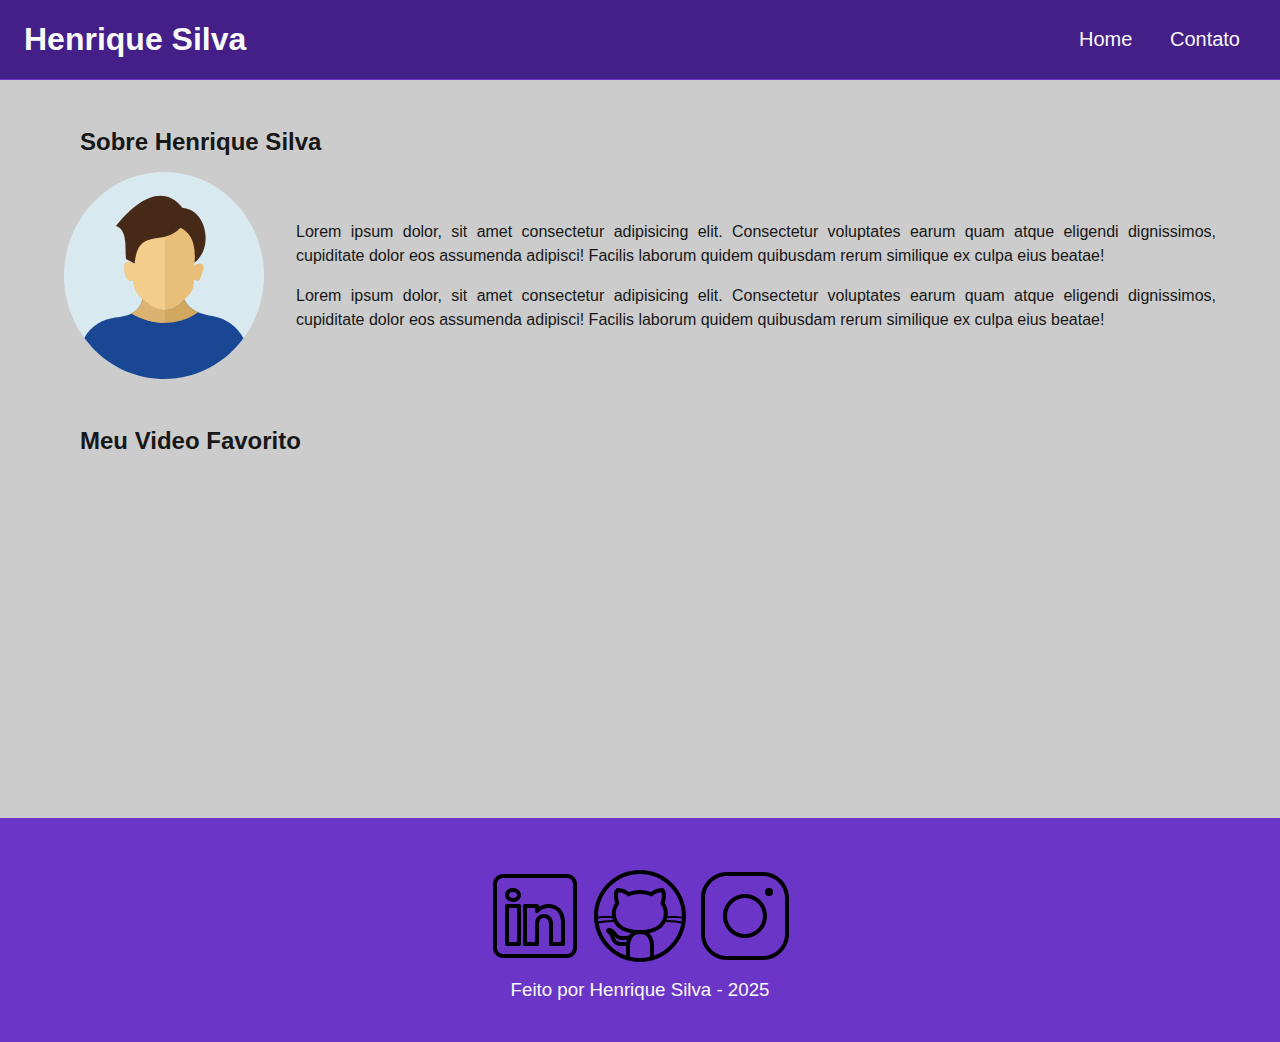
==== index.html @ b678eab0 "foi adicionado estilização com css nas paginas de home e contato!" ====
<!DOCTYPE html>
<html lang="pt-br">
	<head>
		<meta charset="UTF-8" />
		<meta name="viewport" content="width=device-width, initial-scale=1.0" />
		<meta name="description" content="Projeto Portfólio" />
		<meta name="author" content="Generation Brasil" />
		<meta name="keywords" content="HTML, CSS, JavaScript" />
		 <link rel="icon" type="image/svg" href="./assets/img/favicon.svg" />
         <link rel="stylesheet" href="style.css">
		<title>Meu Perfil</title>
	</head>
	<body>
		<!-- Cabeçalho da Página (header) -->
		<header>
            <div id="header_content" class="flex"> 

                <div id="titulo">
                    <h1>Henrique Silva</h1>
                </div>

                <div id="menu">
                    <!-- Menu da Página-->
                    <nav>

                        <ul id="menu">
                            <li>
                                <a href="index.html"> Home </a>
                            </li>
                            <li>
                                <a href="contato.html"> Contato </a>
                            </li>
                        </ul>

                    </nav>
                </div>    
            </div>    
            
        </header>

		<!-- Seção Principal da Página (main) -->
		<main>

            <!-- Seção Sobre mim -->
			<section id="about" class="flex_start">
                <h2>Sobre Henrique Silva</h2>

                <!-- Conteudo da seção-->
                <div id="conteudo" class="flex">
                    <img src="assets/img/user_01.svg" alt="Foto do criando desse conteudo"
                    class="img_profile">

                    <article id="sobre_texto">
                        <p>
                            Lorem ipsum dolor, sit amet consectetur adipisicing elit. Consectetur voluptates earum quam atque eligendi dignissimos, cupiditate dolor eos assumenda adipisci! Facilis laborum quidem quibusdam rerum similique ex culpa eius beatae!
                        </p>
                        <p>
                            Lorem ipsum dolor, sit amet consectetur adipisicing elit. Consectetur voluptates earum quam atque eligendi dignissimos, cupiditate dolor eos assumenda adipisci! Facilis laborum quidem quibusdam rerum similique ex culpa eius beatae!
                        </p>
                    </article>
                </div>
			 </section>
			 
			 <!-- Seção contendo um vídeo-->
			 <section id="video" class="flex_start">
                <h2>Meu Video Favorito</h2>

                <div id="youtube" class="flex">
                    <iframe width="560" height="315" src="https://www.youtube.com/embed/PQRdQ5buFuo?si=iHQN3NrRWxu1g214" title="YouTube video player" frameborder="0" allow="accelerometer; autoplay; clipboard-write; encrypted-media; gyroscope; picture-in-picture; web-share" referrerpolicy="strict-origin-when-cross-origin" allowfullscreen></iframe>
                </div>
	 
			 </section>

        </main>

		<!-- Rodapé da Página (footer) -->
		<footer class="flex">
            <section id="redes_sociais">
                <a href="https://www.linkedin.com/in/henriquesilvaaa/">
                    <img src="assets/img/linkedin.svg" alt="LinkedIb">
                </a>
                <a href="https://github.com/HenriqueAndras1">
                    <img src="assets/img/github.svg" alt="Github">
                </a>
                <a href="https://www.instagram.com/henrique_andras/">
                    <img src="assets/img/instagram.svg" alt="Instagram">
                </a>
            </section>
           
            <h3>Feito por Henrique Silva - 2025</h3>
        </footer>
        
	</body>
</html>
---- style.css ----
* {
    margin: 0; /* Define todas as margens da Página HTML com o valor 0*/
    padding: 0; /* espaçamento interno das bordas */
    box-sizing: border-box; /* Inclui a largura e a altura do padding e da borda no cálculo das dimensões do elemento */
    box-sizing: border-box;
    text-decoration: none; /* remoção de sublinhado em links */
    outline: none; /* Remove o contorno (outline) do elemento, 
    geralmente usado para inputs e botões ao serem focados */
    font-weight: 400; /* Define a espessura da fonte como normal (padrão) */
    font-family: sans-serif; /* definindo fonte padrão da pagina*/
}

:root {
    --purple-200: #9a7bd1;

    --purple-500: #6b36c8;
    --purple-800: #441f88;

    --black-800: #171717;

    --gray-200: #cccccc;
    --gray-400: #505861;

    --white: #f9f9f9;
}

html {
    width: 100%;
    height: 100vh;
}

body {
    background:  var(--gray-200);
    color: var(--black-800);
}

h1{
    color:  var(--white);
    font-size: 2rem;
    font-weight: 700;
}

h2{
    padding: 1rem;
    color: var(--black-800);
    font-size: 1.5rem;
    font-weight: 600;
    text-align: left;
}

h3{
    padding: 1rem;
    line-height: 1.5rem;
    text-align: justify;
    padding: 0.5rem 0;
}

p{
    font-size: 1rem;
    line-height: 1.5rem;
    text-align: justify;
    padding: 0.5rem 0;
}

/* Definindo as configurações do Flexbox */

.flex {
    display: flex;
    justify-content: center;
    align-items: center;
}

.flex_start {
    display: flex;
    justify-content: flex-start;
}

/* Estilização da Seção Header */
#header_content {
    height: 80px;
    position: sticky; 
    top: 0; 
    width: 100%; 
    justify-content: space-between;
    padding: 24px;
    background-color: var(--purple-800);
    border-bottom: 1px solid var(--purple-500);
}
 
 #menu li {
    display: inline;
    padding: 1rem;
 }
 
 #menu li a {
    text-decoration: none;
    color: var(--white);
    font-size: 20px;
 }
 
 #menu li a:hover {
    color: var(--purple-200);
    text-decoration: underline;
 }

  /* Estilização da Seção About */

  #about{
    flex-direction: column;
    margin: 2rem auto;
    width: 90%;
 }

#conteudo{
    flex-direction: row;
    gap: 2rem;

}

.img_profile{
    width: 200px;
}

/* Estilização da Seção Video */

#video{
    flex-direction: column;
    margin: 2rem auto;
    width: 90%;
 }

 /* Estilização da Seção Footer */

footer{
    flex-direction: column;
    margin: 0;
    padding: 2rem;
    color: var(--white);
    background-color: var(--purple-500);
    font-weight: bold;
    text-align: center;
}

#redes_sociais {
    display: flex;
    justify-content: space-evenly; 
    margin: 1rem 0 0 0;
    width: 320px;
}

.social_icon {
    width: 4rem;
    height: 4rem;
    filter: brightness(0) 
            saturate(100%) 
            invert(100%) 
            sepia(0%) 
            saturate(7457%) 
            hue-rotate(23deg) 
            brightness(95%) 
            contrast(87%);
}

.social_icon:hover {  
    filter: brightness(0) 
            saturate(100%) 
            invert(65%) 
            sepia(59%) 
            saturate(2437%) 
            hue-rotate(213deg) 
            brightness(86%) 
            contrast(88%);
}

 /*Estilização da Página de Contato*/
 
 #contact{
    flex-direction: row;
    gap: 2rem;
 }

form {
    display: flex;
    flex-direction: column;
    width: 480px;
    margin: 2rem 0;
    padding: 1.5rem;
    border: none;
}

form label {
    font-size: 1rem;
    text-align: left;
    font-weight: 500;
}

form input,
textarea {
    margin: 0.5rem 0 1rem;
    padding: 0.5rem;
    border-radius: 1.25rem;
    border: none;
    width: 100%;
    font-size: 1rem;
}

textarea {
    resize: none;
    height: 5rem;
}

form span{
    margin: 0 0 0.5rem 0.75rem;
    font-size: 0.75rem;
    line-height: 1rem;
    color: red;
}

form button {
    text-align: center;
    padding: 0.75rem 2rem;
    background: var(--purple-800);
    border: 1px solid var(--purple-500);
    color: var(--white);
    border-radius: 0.75rem;
    font-weight: 700;
    font-size: 1rem;
}

form button:hover {
    background: var(--purple-500);
}

/* Estilização do Mapa */
#mapa{
    width: 480px;
    flex-direction: column;
    gap: 3rem;
}

#endereco > p{
    font-size: 1rem;
    text-align: justify;
    font-weight: 600;
}
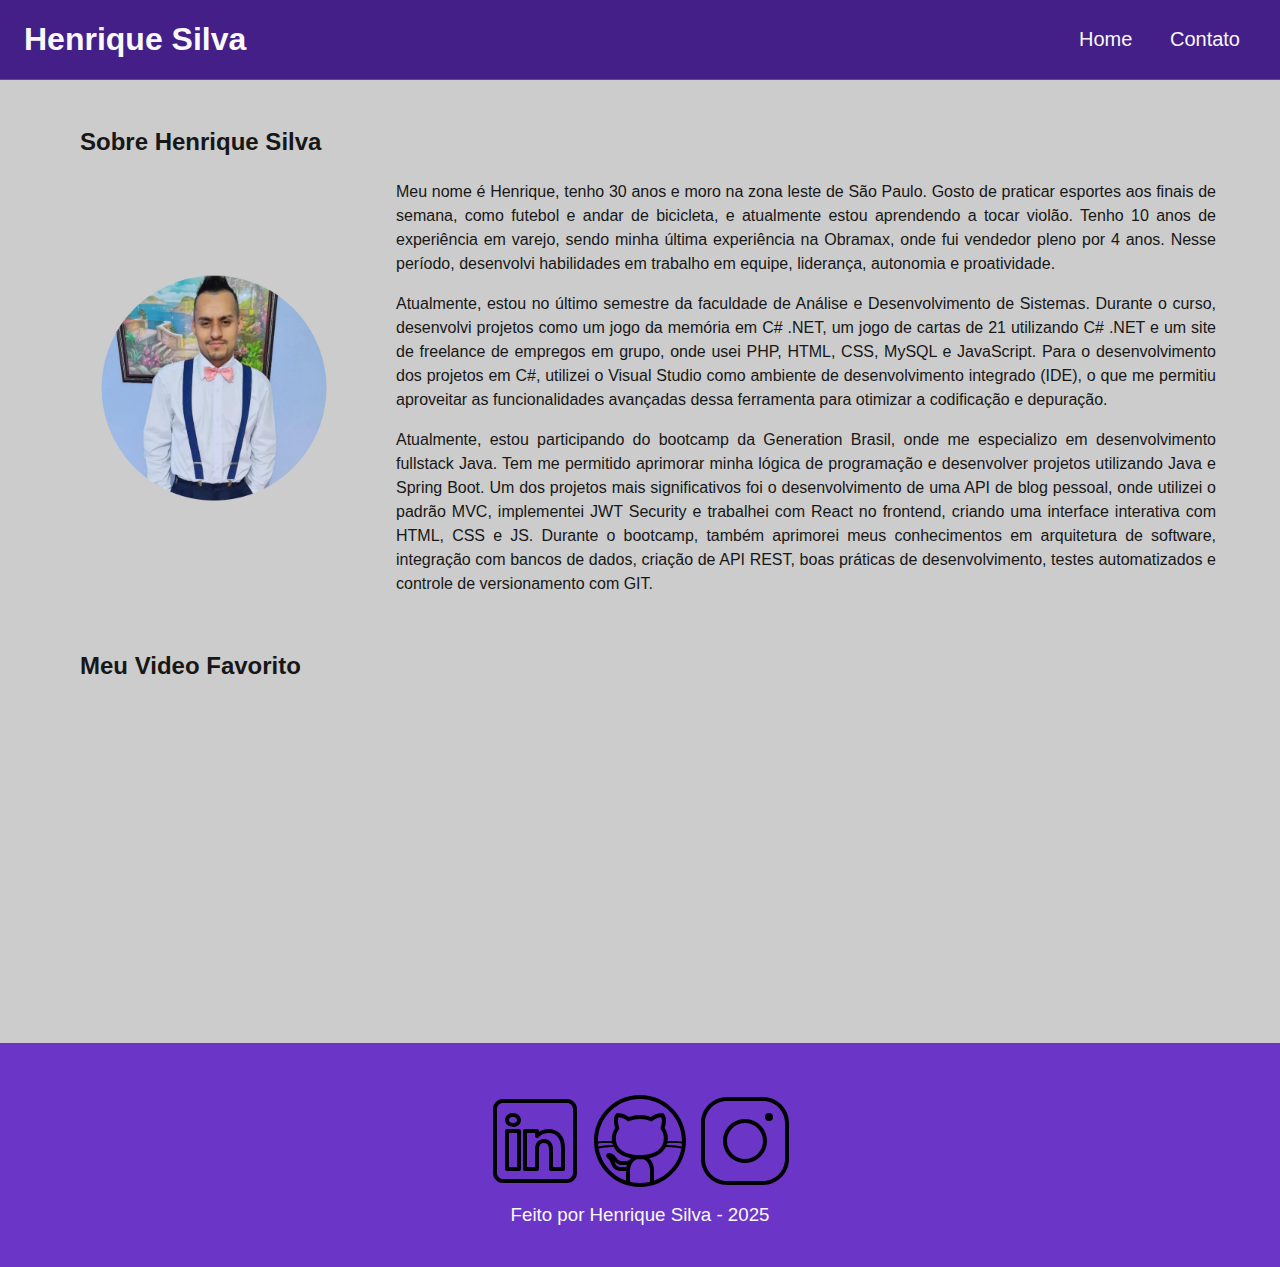
==== commit 6df872ff: "Atualização de foto e descrição" ====
--- a/index.html
+++ b/index.html
@@ -7,7 +7,7 @@
 		<meta name="author" content="Generation Brasil" />
 		<meta name="keywords" content="HTML, CSS, JavaScript" />
 		 <link rel="icon" type="image/svg" href="./assets/img/favicon.svg" />
-         <link rel="stylesheet" href="style.css">
+         <link rel="stylesheet" href="./assets/css/style.css">
 		<title>Meu Perfil</title>
 	</head>
 	<body>
@@ -47,16 +47,17 @@
 
                 <!-- Conteudo da seção-->
                 <div id="conteudo" class="flex">
-                    <img src="assets/img/user_01.svg" alt="Foto do criando desse conteudo"
+                    <img src="assets/img/eu.png" alt="Foto do criando desse conteudo"
                     class="img_profile">
 
                     <article id="sobre_texto">
                         <p>
-                            Lorem ipsum dolor, sit amet consectetur adipisicing elit. Consectetur voluptates earum quam atque eligendi dignissimos, cupiditate dolor eos assumenda adipisci! Facilis laborum quidem quibusdam rerum similique ex culpa eius beatae!
+                            Meu nome é Henrique, tenho 30 anos e moro na zona leste de São Paulo. Gosto de praticar esportes aos finais de semana, como futebol e andar de bicicleta, e atualmente estou aprendendo a tocar violão. Tenho 10 anos de experiência em varejo, sendo minha última experiência na Obramax, onde fui vendedor pleno por 4 anos. Nesse período, desenvolvi habilidades em trabalho em equipe, liderança, autonomia e proatividade.
                         </p>
                         <p>
-                            Lorem ipsum dolor, sit amet consectetur adipisicing elit. Consectetur voluptates earum quam atque eligendi dignissimos, cupiditate dolor eos assumenda adipisci! Facilis laborum quidem quibusdam rerum similique ex culpa eius beatae!
+                            Atualmente, estou no último semestre da faculdade de Análise e Desenvolvimento de Sistemas. Durante o curso, desenvolvi projetos como um jogo da memória em C# .NET, um jogo de cartas de 21 utilizando C# .NET e um site de freelance de empregos em grupo, onde usei PHP, HTML, CSS, MySQL e JavaScript. Para o desenvolvimento dos projetos em C#, utilizei o Visual Studio como ambiente de desenvolvimento integrado (IDE), o que me permitiu aproveitar as funcionalidades avançadas dessa ferramenta para otimizar a codificação e depuração.
                         </p>
+                        <p>Atualmente, estou participando do bootcamp da Generation Brasil, onde me especializo em desenvolvimento fullstack Java. Tem me permitido aprimorar minha lógica de programação e desenvolver projetos utilizando Java e Spring Boot. Um dos projetos mais significativos foi o desenvolvimento de uma API de blog pessoal, onde utilizei o padrão MVC, implementei JWT Security e trabalhei com React no frontend, criando uma interface interativa com HTML, CSS e JS. Durante o bootcamp, também aprimorei meus conhecimentos em arquitetura de software, integração com bancos de dados, criação de API REST, boas práticas de desenvolvimento, testes automatizados e controle de versionamento com GIT.</p>
                     </article>
                 </div>
 			 </section>
@@ -85,7 +86,7 @@
                 <a href="https://www.instagram.com/henrique_andras/">
                     <img src="assets/img/instagram.svg" alt="Instagram">
                 </a>
-            </section>
+            </section> 
            
             <h3>Feito por Henrique Silva - 2025</h3>
         </footer>
--- a/assets/css/style.css
+++ b/assets/css/style.css
@@ -0,0 +1,245 @@
+* {
+    margin: 0; /* Define todas as margens da Página HTML com o valor 0*/
+    padding: 0; /* espaçamento interno das bordas */
+    box-sizing: border-box; /* Inclui a largura e a altura do padding e da borda no cálculo das dimensões do elemento */
+    box-sizing: border-box;
+    text-decoration: none; /* remoção de sublinhado em links */
+    outline: none; /* Remove o contorno (outline) do elemento, 
+    geralmente usado para inputs e botões ao serem focados */
+    font-weight: 400; /* Define a espessura da fonte como normal (padrão) */
+    font-family: sans-serif; /* definindo fonte padrão da pagina*/
+}
+
+:root {
+    --purple-200: #9a7bd1;
+
+    --purple-500: #6b36c8;
+    --purple-800: #441f88;
+
+    --black-800: #171717;
+
+    --gray-200: #cccccc;
+    --gray-400: #505861;
+
+    --white: #f9f9f9;
+}
+
+html {
+    width: 100%;
+    height: 100vh;
+}
+
+body {
+    background:  var(--gray-200);
+    color: var(--black-800);
+}
+
+h1{
+    color:  var(--white);
+    font-size: 2rem;
+    font-weight: 700;
+}
+
+h2{
+    padding: 1rem;
+    color: var(--black-800);
+    font-size: 1.5rem;
+    font-weight: 600;
+    text-align: left;
+}
+
+h3{
+    padding: 1rem;
+    line-height: 1.5rem;
+    text-align: justify;
+    padding: 0.5rem 0;
+}
+
+p{
+    font-size: 1rem;
+    line-height: 1.5rem;
+    text-align: justify;
+    padding: 0.5rem 0;
+}
+
+/* Definindo as configurações do Flexbox */
+
+.flex {
+    display: flex;
+    justify-content: center;
+    align-items: center;
+}
+
+.flex_start {
+    display: flex;
+    justify-content: flex-start;
+}
+
+/* Estilização da Seção Header */
+#header_content {
+    height: 80px;
+    position: sticky; 
+    top: 0; 
+    width: 100%; 
+    justify-content: space-between;
+    padding: 24px;
+    background-color: var(--purple-800);
+    border-bottom: 1px solid var(--purple-500);
+}
+ 
+ #menu li {
+    display: inline;
+    padding: 1rem;
+ }
+ 
+ #menu li a {
+    text-decoration: none;
+    color: var(--white);
+    font-size: 20px;
+ }
+ 
+ #menu li a:hover {
+    color: var(--purple-200);
+    text-decoration: underline;
+ }
+
+  /* Estilização da Seção About */
+
+  #about{
+    flex-direction: column;
+    margin: 2rem auto;
+    width: 90%;
+ }
+
+#conteudo{
+    flex-direction: row;
+    gap: 2rem;
+
+}
+
+.img_profile{
+    width: 300px;
+}
+
+/* Estilização da Seção Video */
+
+#video{
+    flex-direction: column;
+    margin: 2rem auto;
+    width: 90%;
+ }
+
+ /* Estilização da Seção Footer */
+
+footer{
+    flex-direction: column;
+    margin: 0;
+    padding: 2rem;
+    color: var(--white);
+    background-color: var(--purple-500);
+    font-weight: bold;
+    text-align: center;
+}
+
+#redes_sociais {
+    display: flex;
+    justify-content: space-evenly; 
+    margin: 1rem 0 0 0;
+    width: 320px;
+}
+
+.social_icon {
+    width: 4rem;
+    height: 4rem;
+    filter: brightness(0) 
+            saturate(100%) 
+            invert(100%) 
+            sepia(0%) 
+            saturate(7457%) 
+            hue-rotate(23deg) 
+            brightness(95%) 
+            contrast(87%);
+}
+
+.social_icon:hover {  
+    filter: brightness(0) 
+            saturate(100%) 
+            invert(65%) 
+            sepia(59%) 
+            saturate(2437%) 
+            hue-rotate(213deg) 
+            brightness(86%) 
+            contrast(88%);
+}
+
+ /*Estilização da Página de Contato*/
+ 
+ #contact{
+    flex-direction: row;
+    gap: 2rem;
+ }
+
+form {
+    display: flex;
+    flex-direction: column;
+    width: 480px;
+    margin: 2rem 0;
+    padding: 1.5rem;
+    border: none;
+}
+
+form label {
+    font-size: 1rem;
+    text-align: left;
+    font-weight: 500;
+}
+
+form input,
+textarea {
+    margin: 0.5rem 0 1rem;
+    padding: 0.5rem;
+    border-radius: 1.25rem;
+    border: none;
+    width: 100%;
+    font-size: 1rem;
+}
+
+textarea {
+    resize: none;
+    height: 5rem;
+}
+
+form span{
+    margin: 0 0 0.5rem 0.75rem;
+    font-size: 0.75rem;
+    line-height: 1rem;
+    color: red;
+}
+
+form button {
+    text-align: center;
+    padding: 0.75rem 2rem;
+    background: var(--purple-800);
+    border: 1px solid var(--purple-500);
+    color: var(--white);
+    border-radius: 0.75rem;
+    font-weight: 700;
+    font-size: 1rem;
+}
+
+form button:hover {
+    background: var(--purple-500);
+}
+
+/* Estilização do Mapa */
+#mapa{
+    width: 480px;
+    flex-direction: column;
+    gap: 3rem;
+}
+
+#endereco > p{
+    font-size: 1rem;
+    text-align: justify;
+    font-weight: 600;
+}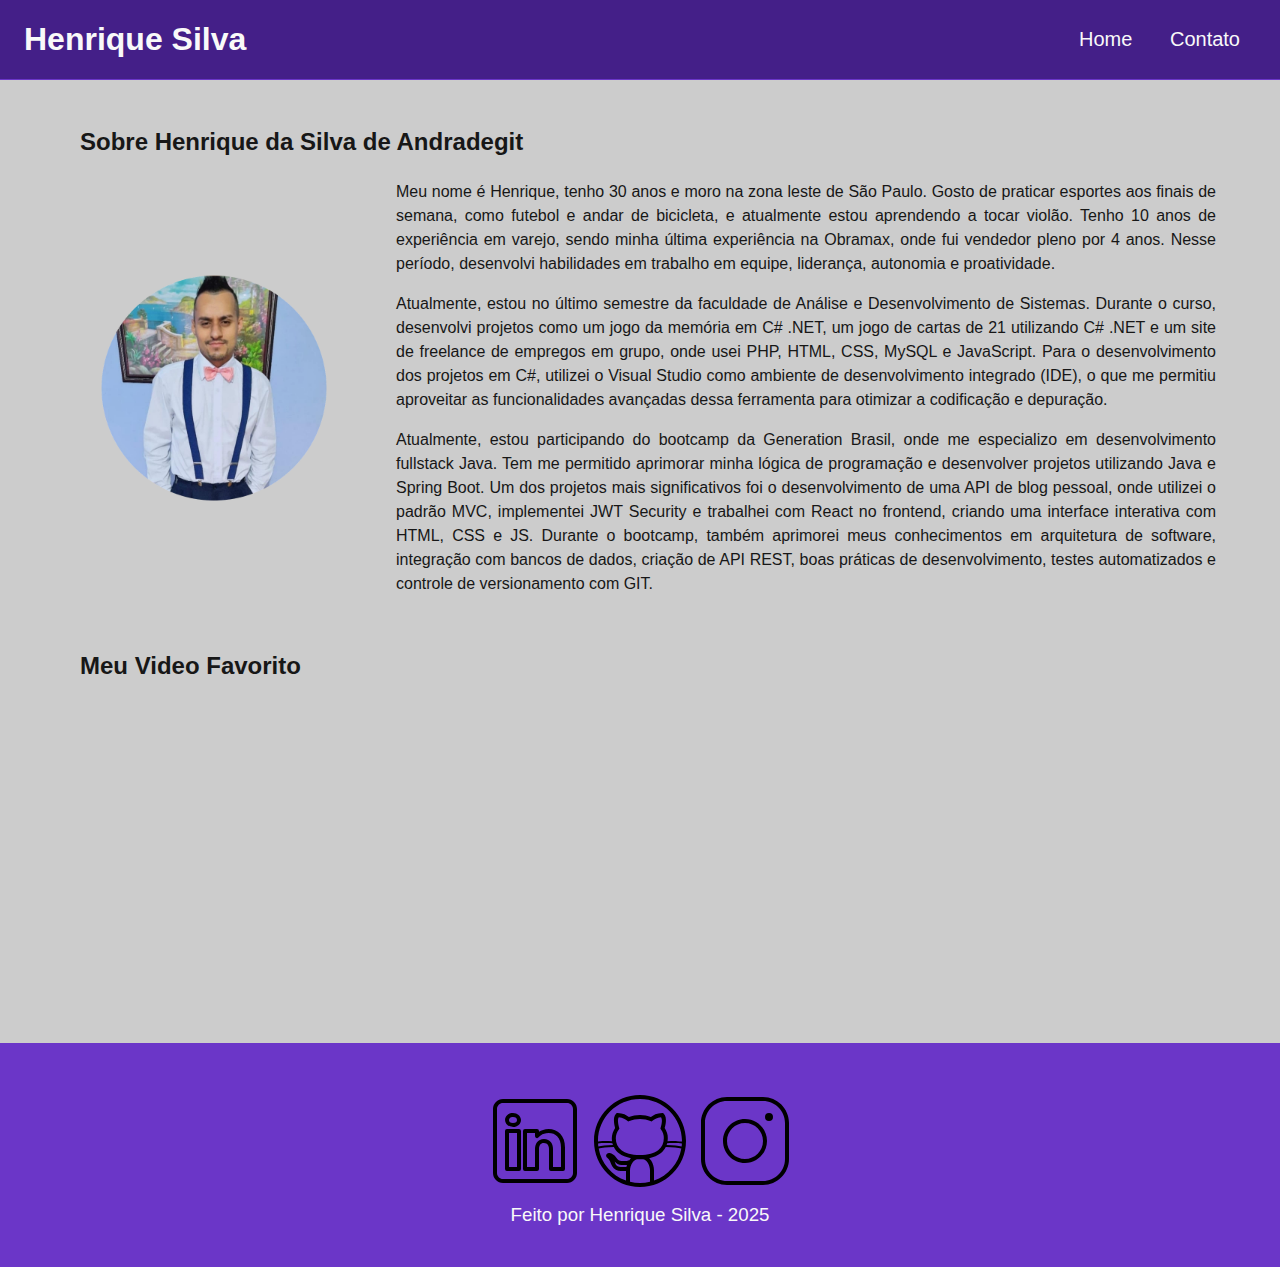
==== commit f1177867: "Teste de tamanho responsivo no css" ====
--- a/index.html
+++ b/index.html
@@ -43,7 +43,7 @@
 
             <!-- Seção Sobre mim -->
 			<section id="about" class="flex_start">
-                <h2>Sobre Henrique Silva</h2>
+                <h2>Sobre Henrique da Silva de Andradegit </h2>
 
                 <!-- Conteudo da seção-->
                 <div id="conteudo" class="flex">
--- a/assets/css/style.css
+++ b/assets/css/style.css
@@ -242,4 +242,73 @@
     font-size: 1rem;
     text-align: justify;
     font-weight: 600;
+}
+
+/* Media Queries para Responsividade */
+
+/* Para telas pequenas (smartphones e tablets pequenos) */
+@media (max-width: 768px) {
+    body {
+        font-size: 14px; /* Ajuste do tamanho da fonte */
+    }
+
+    h1 {
+        font-size: 1.5rem; /* Ajuste do tamanho do título */
+    }
+
+    #header_content {
+        padding: 16px;
+    }
+
+    #menu li {
+        display: block;
+        padding: 0.5rem 0;
+        text-align: center;
+    }
+
+    #conteudo {
+        flex-direction: column;
+        gap: 1rem;
+    }
+
+    .img_profile {
+        width: 200px;
+        margin-bottom: 1rem;
+    }
+
+    footer {
+        padding: 1.5rem;
+    }
+
+    form {
+        width: 100%;
+    }
+
+    #mapa {
+        width: 100%;
+    }
+}
+
+/* Para telas menores que 480px (smartphones muito pequenos) */
+@media (max-width: 480px) {
+    h1 {
+        font-size: 1.25rem;
+    }
+
+    #header_content {
+        padding: 12px;
+    }
+
+    #menu li {
+        padding: 0.25rem 0;
+    }
+
+    .img_profile {
+        width: 150px;
+    }
+
+    form {
+        width: 100%;
+        padding: 1rem;
+    }
 }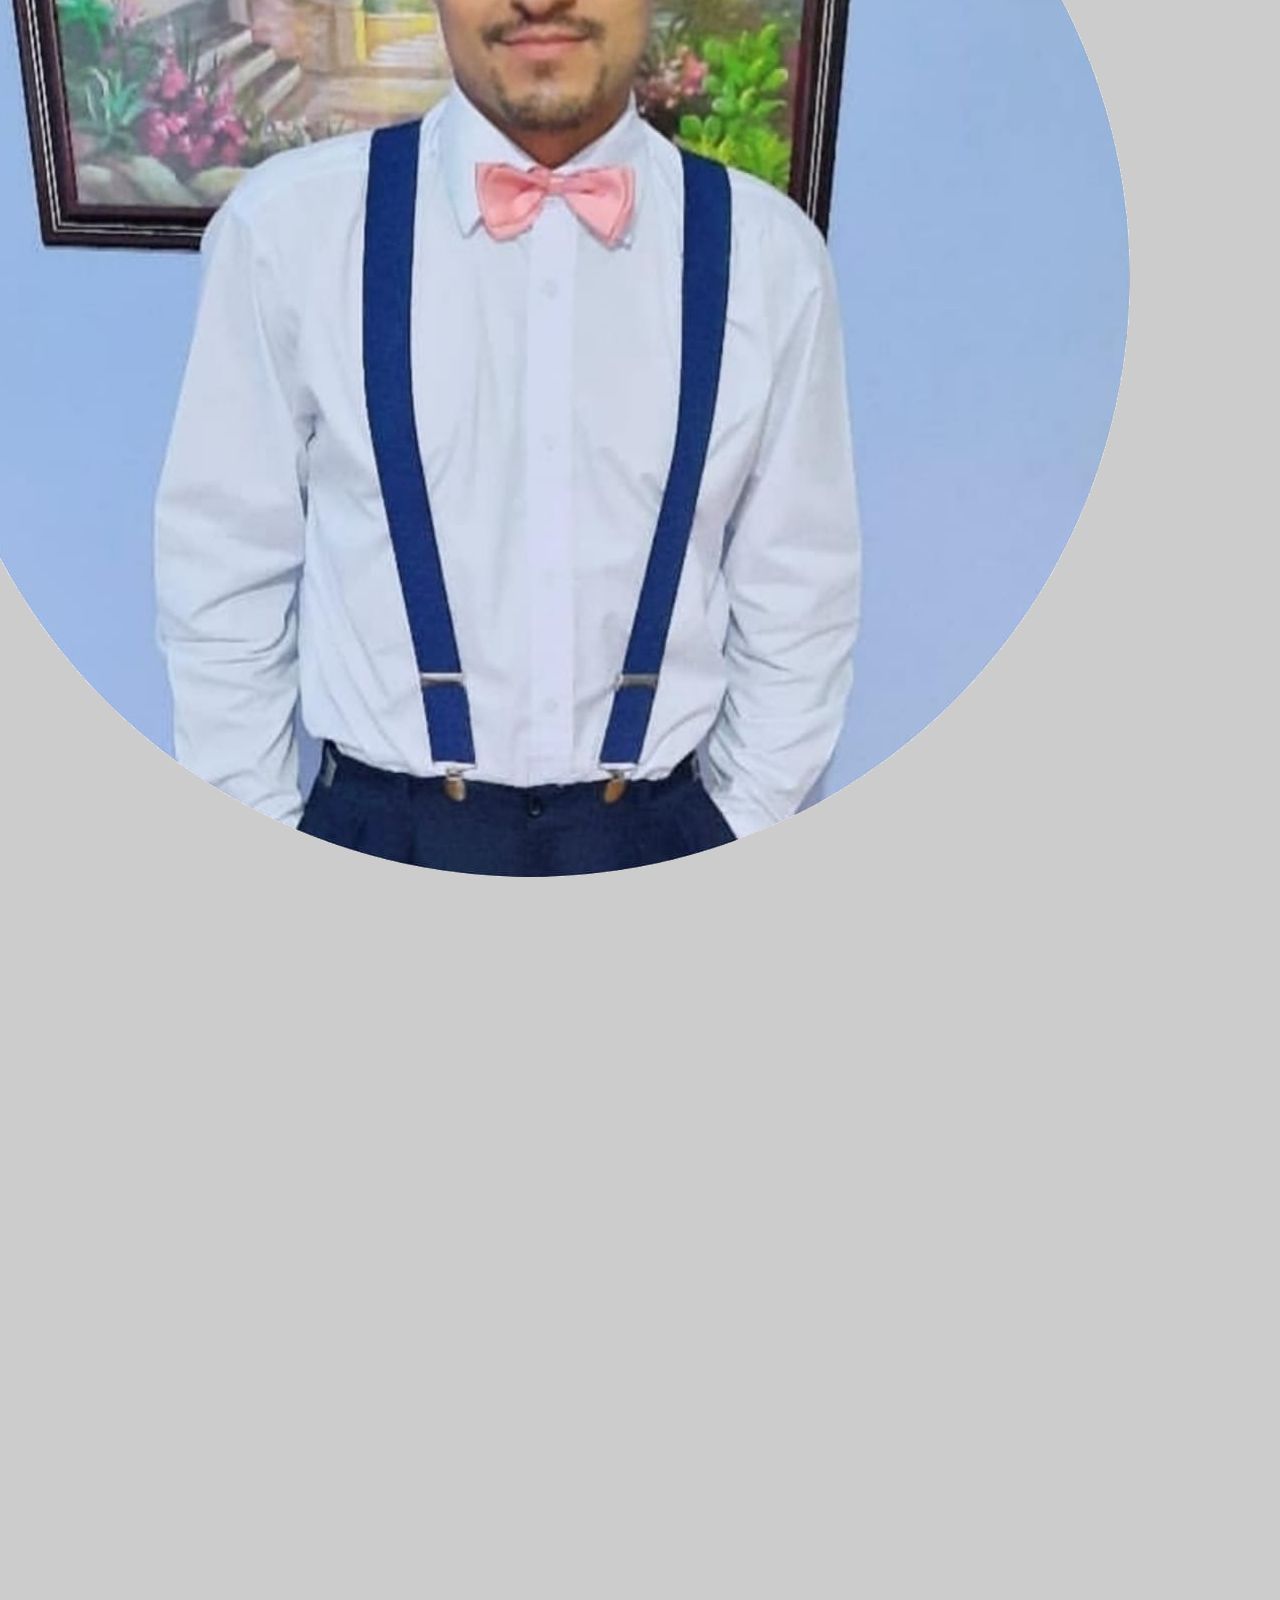
==== commit 03021afa: "Ajustando erros!" ====
--- a/index.html
+++ b/index.html
@@ -43,7 +43,7 @@
 
             <!-- Seção Sobre mim -->
 			<section id="about" class="flex_start">
-                <h2>Sobre Henrique da Silva de Andradegit </h2>
+                <h2>Sobre Henrique da Silva de Andrade</h2>
 
                 <!-- Conteudo da seção-->
                 <div id="conteudo" class="flex">
--- a/assets/css/style.css
+++ b/assets/css/style.css
@@ -1,46 +1,44 @@
+/* Resetações de margens, paddings, etc */
 * {
-    margin: 0; /* Define todas as margens da Página HTML com o valor 0*/
-    padding: 0; /* espaçamento interno das bordas */
-    box-sizing: border-box; /* Inclui a largura e a altura do padding e da borda no cálculo das dimensões do elemento */
+    margin: 0;
+    padding: 0;
     box-sizing: border-box;
-    text-decoration: none; /* remoção de sublinhado em links */
-    outline: none; /* Remove o contorno (outline) do elemento, 
-    geralmente usado para inputs e botões ao serem focados */
-    font-weight: 400; /* Define a espessura da fonte como normal (padrão) */
-    font-family: sans-serif; /* definindo fonte padrão da pagina*/
-}
-
+    text-decoration: none;
+    outline: none;
+    font-weight: 400;
+    font-family: sans-serif;
+}
+
+/* Variáveis de cores */
 :root {
     --purple-200: #9a7bd1;
-
     --purple-500: #6b36c8;
     --purple-800: #441f88;
-
     --black-800: #171717;
-
     --gray-200: #cccccc;
     --gray-400: #505861;
-
     --white: #f9f9f9;
 }
 
-html {
+/* Estilizações globais */
+html, body {
     width: 100%;
     height: 100vh;
-}
-
-body {
-    background:  var(--gray-200);
+    display: flex;
+    justify-content: center;
+    align-items: center;
+    background: var(--gray-200);
     color: var(--black-800);
 }
 
-h1{
-    color:  var(--white);
+/* Estilos para títulos */
+h1 {
+    color: var(--white);
     font-size: 2rem;
     font-weight: 700;
 }
 
-h2{
+h2 {
     padding: 1rem;
     color: var(--black-800);
     font-size: 1.5rem;
@@ -48,267 +46,167 @@
     text-align: left;
 }
 
-h3{
-    padding: 1rem;
-    line-height: 1.5rem;
-    text-align: justify;
-    padding: 0.5rem 0;
-}
-
-p{
+h3, p {
     font-size: 1rem;
     line-height: 1.5rem;
     text-align: justify;
     padding: 0.5rem 0;
 }
 
-/* Definindo as configurações do Flexbox */
-
+/* Flexbox para centralizar conteúdo */
 .flex {
     display: flex;
     justify-content: center;
     align-items: center;
 }
 
-.flex_start {
-    display: flex;
-    justify-content: flex-start;
-}
-
-/* Estilização da Seção Header */
+/* Header */
 #header_content {
     height: 80px;
-    position: sticky; 
-    top: 0; 
-    width: 100%; 
-    justify-content: space-between;
+    position: sticky;
+    top: 0;
+    width: 100%;
     padding: 24px;
     background-color: var(--purple-800);
     border-bottom: 1px solid var(--purple-500);
-}
- 
- #menu li {
+    display: flex;
+    justify-content: space-between;
+}
+
+/* Menu */
+#menu li {
     display: inline;
     padding: 1rem;
- }
- 
- #menu li a {
+}
+
+#menu li a {
     text-decoration: none;
     color: var(--white);
     font-size: 20px;
- }
- 
- #menu li a:hover {
+}
+
+#menu li a:hover {
     color: var(--purple-200);
     text-decoration: underline;
- }
-
-  /* Estilização da Seção About */
-
-  #about{
-    flex-direction: column;
+}
+
+/* Seção About */
+#about {
     margin: 2rem auto;
     width: 90%;
- }
-
-#conteudo{
-    flex-direction: row;
-    gap: 2rem;
-
-}
-
-.img_profile{
-    width: 300px;
-}
-
-/* Estilização da Seção Video */
-
-#video{
     flex-direction: column;
+    display: flex;
+}
+
+/* Seção Video */
+#video {
     margin: 2rem auto;
     width: 90%;
- }
-
- /* Estilização da Seção Footer */
-
-footer{
     flex-direction: column;
+    display: flex;
+}
+
+/* Footer */
+footer {
     margin: 0;
     padding: 2rem;
     color: var(--white);
     background-color: var(--purple-500);
     font-weight: bold;
     text-align: center;
+    flex-direction: column;
+    display: flex;
 }
 
 #redes_sociais {
     display: flex;
-    justify-content: space-evenly; 
-    margin: 1rem 0 0 0;
+    justify-content: space-evenly;
+    margin: 1rem 0;
     width: 320px;
 }
 
 .social_icon {
     width: 4rem;
     height: 4rem;
-    filter: brightness(0) 
-            saturate(100%) 
-            invert(100%) 
-            sepia(0%) 
-            saturate(7457%) 
-            hue-rotate(23deg) 
-            brightness(95%) 
-            contrast(87%);
-}
-
-.social_icon:hover {  
-    filter: brightness(0) 
-            saturate(100%) 
-            invert(65%) 
-            sepia(59%) 
-            saturate(2437%) 
-            hue-rotate(213deg) 
-            brightness(86%) 
-            contrast(88%);
-}
-
- /*Estilização da Página de Contato*/
- 
- #contact{
-    flex-direction: row;
-    gap: 2rem;
- }
-
-form {
-    display: flex;
-    flex-direction: column;
-    width: 480px;
-    margin: 2rem 0;
-    padding: 1.5rem;
-    border: none;
-}
-
-form label {
-    font-size: 1rem;
-    text-align: left;
-    font-weight: 500;
-}
-
-form input,
-textarea {
-    margin: 0.5rem 0 1rem;
-    padding: 0.5rem;
-    border-radius: 1.25rem;
-    border: none;
-    width: 100%;
-    font-size: 1rem;
-}
-
-textarea {
-    resize: none;
-    height: 5rem;
-}
-
-form span{
-    margin: 0 0 0.5rem 0.75rem;
-    font-size: 0.75rem;
-    line-height: 1rem;
-    color: red;
-}
-
-form button {
-    text-align: center;
-    padding: 0.75rem 2rem;
-    background: var(--purple-800);
-    border: 1px solid var(--purple-500);
-    color: var(--white);
-    border-radius: 0.75rem;
-    font-weight: 700;
-    font-size: 1rem;
-}
-
-form button:hover {
-    background: var(--purple-500);
-}
-
-/* Estilização do Mapa */
-#mapa{
-    width: 480px;
-    flex-direction: column;
-    gap: 3rem;
-}
-
-#endereco > p{
-    font-size: 1rem;
-    text-align: justify;
-    font-weight: 600;
-}
-
-/* Media Queries para Responsividade */
-
-/* Para telas pequenas (smartphones e tablets pequenos) */
+    filter: brightness(0)
+        saturate(100%)
+        invert(100%)
+        sepia(0%)
+        saturate(7457%)
+        hue-rotate(23deg)
+        brightness(95%)
+        contrast(87%);
+}
+
+.social_icon:hover {
+    filter: brightness(0)
+        saturate(100%)
+        invert(65%)
+        sepia(59%)
+        saturate(2437%)
+        hue-rotate(213deg)
+        brightness(86%)
+        contrast(88%);
+}
+
+/* Responsividade para telas pequenas (mobile-first) */
 @media (max-width: 768px) {
     body {
-        font-size: 14px; /* Ajuste do tamanho da fonte */
-    }
-
+        padding: 1rem;
+    }
+
+    #header_content {
+        flex-direction: column;
+        align-items: center;
+    }
+
+    #menu li {
+        padding: 0.5rem;
+    }
+
+    .img_profile {
+        width: 80%;
+        max-width: 250px;
+    }
+
+    form {
+        width: 100%;
+    }
+
+    /* Ajuste de fontes e elementos */
     h1 {
-        font-size: 1.5rem; /* Ajuste do tamanho do título */
-    }
-
+        font-size: 1.5rem;
+    }
+
+    h2 {
+        font-size: 1.2rem;
+    }
+
+    h3, p {
+        font-size: 0.9rem;
+    }
+}
+
+/* Responsividade para telas muito pequenas */
+@media (max-width: 480px) {
     #header_content {
         padding: 16px;
     }
 
+    .img_profile {
+        width: 70%;
+        max-width: 200px;
+    }
+
+    #conteudo, #contact {
+        flex-direction: column;
+    }
+
     #menu li {
-        display: block;
-        padding: 0.5rem 0;
-        text-align: center;
-    }
-
-    #conteudo {
-        flex-direction: column;
-        gap: 1rem;
-    }
-
-    .img_profile {
-        width: 200px;
-        margin-bottom: 1rem;
-    }
-
-    footer {
-        padding: 1.5rem;
+        padding: 0.25rem;
     }
 
     form {
-        width: 100%;
-    }
-
-    #mapa {
-        width: 100%;
-    }
-}
-
-/* Para telas menores que 480px (smartphones muito pequenos) */
-@media (max-width: 480px) {
-    h1 {
-        font-size: 1.25rem;
-    }
-
-    #header_content {
-        padding: 12px;
-    }
-
-    #menu li {
-        padding: 0.25rem 0;
-    }
-
-    .img_profile {
-        width: 150px;
-    }
-
-    form {
-        width: 100%;
         padding: 1rem;
     }
-}+}
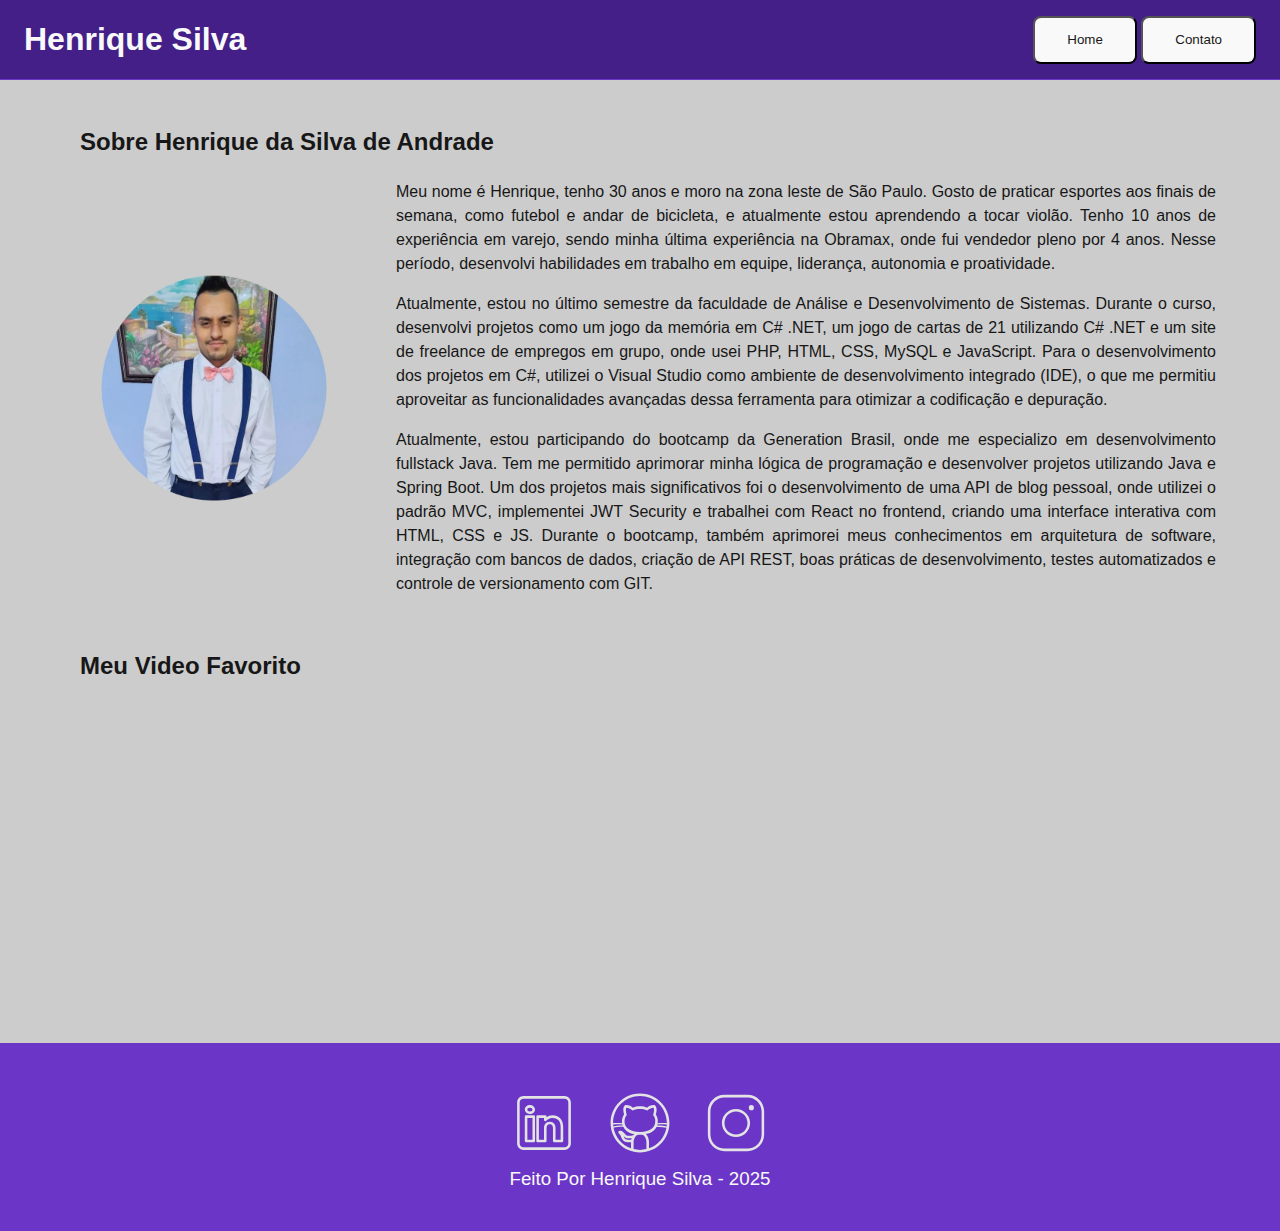
==== commit 4567df3d: "atualizando nome do arquivo html" ====
--- a/index.html
+++ b/index.html
@@ -23,15 +23,15 @@
                     <!-- Menu da Página-->
                     <nav>
 
-                        <ul id="menu">
-                            <li>
-                                <a href="index.html"> Home </a>
-                            </li>
-                            <li>
-                                <a href="contato.html"> Contato </a>
-                            </li>
-                        </ul>
-
+                                <a href="index.html">
+                                    <button class="home">
+                                <span class="home2">Home</span></button>
+                                </a>
+                            
+                                <a href="contato.html">
+                                    <button class="home">
+                                <span class="home2">Contato</span></button>
+                                </a>
                     </nav>
                 </div>    
             </div>    
@@ -77,19 +77,22 @@
 		<!-- Rodapé da Página (footer) -->
 		<footer class="flex">
             <section id="redes_sociais">
-                <a href="https://www.linkedin.com/in/henriquesilvaaa/">
-                    <img src="assets/img/linkedin.svg" alt="LinkedIb">
-                </a>
-                <a href="https://github.com/HenriqueAndras1">
-                    <img src="assets/img/github.svg" alt="Github">
-                </a>
-                <a href="https://www.instagram.com/henrique_andras/">
-                    <img src="assets/img/instagram.svg" alt="Instagram">
-                </a>
-            </section> 
-           
-            <h3>Feito por Henrique Silva - 2025</h3>
-        </footer>
+
+				<a href="https://www.linkedin.com/in/henriquesilvaaa/">
+					<img src="assets/img/linkedin.svg" alt="LinkedIn" class="social_icon"/>
+				</a>
+				<a href="https://github.com/HenriqueAndras1">
+					<img src="assets/img/github.svg" alt="Github" class="social_icon"/>
+				</a>
+				<a href="https://www.instagram.com/henrique_andras/">
+					<img src="assets/img/instagram.svg" alt="Instagram" class="social_icon"/>
+				</a>
+
+			</section>
+
+			<h3>Feito Por Henrique Silva - 2025</h3>
+
+		</footer>
         
 	</body>
 </html>
--- a/assets/css/style.css
+++ b/assets/css/style.css
@@ -1,44 +1,46 @@
-/* Resetações de margens, paddings, etc */
 * {
-    margin: 0;
-    padding: 0;
+    margin: 0; /* Define todas as margens da Página HTML com o valor 0*/
+    padding: 0; /* espaçamento interno das bordas */
+    box-sizing: border-box; /* Inclui a largura e a altura do padding e da borda no cálculo das dimensões do elemento */
     box-sizing: border-box;
-    text-decoration: none;
-    outline: none;
-    font-weight: 400;
-    font-family: sans-serif;
-}
-
-/* Variáveis de cores */
+    text-decoration: none; /* remoção de sublinhado em links */
+    outline: none; /* Remove o contorno (outline) do elemento, 
+    geralmente usado para inputs e botões ao serem focados */
+    font-weight: 400; /* Define a espessura da fonte como normal (padrão) */
+    font-family: sans-serif; /* definindo fonte padrão da pagina*/
+}
+
 :root {
     --purple-200: #9a7bd1;
+
     --purple-500: #6b36c8;
     --purple-800: #441f88;
+
     --black-800: #171717;
+
     --gray-200: #cccccc;
     --gray-400: #505861;
+
     --white: #f9f9f9;
 }
 
-/* Estilizações globais */
-html, body {
+html {
     width: 100%;
     height: 100vh;
-    display: flex;
-    justify-content: center;
-    align-items: center;
-    background: var(--gray-200);
+}
+
+body {
+    background:  var(--gray-200);
     color: var(--black-800);
 }
 
-/* Estilos para títulos */
-h1 {
-    color: var(--white);
+h1{
+    color:  var(--white);
     font-size: 2rem;
     font-weight: 700;
 }
 
-h2 {
+h2{
     padding: 1rem;
     color: var(--black-800);
     font-size: 1.5rem;
@@ -46,167 +48,229 @@
     text-align: left;
 }
 
-h3, p {
-    font-size: 1rem;
+h3{
+    padding: 1rem;
     line-height: 1.5rem;
     text-align: justify;
     padding: 0.5rem 0;
 }
 
-/* Flexbox para centralizar conteúdo */
+p{
+    font-size: 1rem;
+    line-height: 1.5rem;
+    text-align: justify;
+    padding: 0.5rem 0;
+}
+
+/* Definindo as configurações do Flexbox */
+
 .flex {
     display: flex;
     justify-content: center;
     align-items: center;
 }
 
-/* Header */
+.flex_start {
+    display: flex;
+    justify-content: flex-start;
+}
+
+/* Estilização da Seção Header */
 #header_content {
     height: 80px;
-    position: sticky;
-    top: 0;
-    width: 100%;
+    position: sticky; 
+    top: 0; 
+    width: 100%; 
+    justify-content: space-between;
     padding: 24px;
     background-color: var(--purple-800);
     border-bottom: 1px solid var(--purple-500);
-    display: flex;
-    justify-content: space-between;
-}
-
-/* Menu */
-#menu li {
+}
+ 
+ #menu li {
     display: inline;
     padding: 1rem;
-}
-
-#menu li a {
-    text-decoration: none;
-    color: var(--white);
-    font-size: 20px;
-}
-
-#menu li a:hover {
-    color: var(--purple-200);
-    text-decoration: underline;
-}
-
-/* Seção About */
-#about {
+
+ }
+ 
+ 
+ 
+
+
+  /* Estilização da Seção About */
+
+  #about{
+    flex-direction: column;
     margin: 2rem auto;
     width: 90%;
-    flex-direction: column;
-    display: flex;
-}
-
-/* Seção Video */
-#video {
+ }
+
+#conteudo{
+    flex-direction: row;
+    gap: 2rem;
+
+}
+
+.img_profile{
+    width: 300px;
+}
+
+/* Estilização da Seção Video */
+
+#video{
+    flex-direction: column;
     margin: 2rem auto;
     width: 90%;
-    flex-direction: column;
-    display: flex;
-}
-
-/* Footer */
-footer {
+ }
+
+ /* Estilização da Seção Footer */
+
+footer{
+    flex-direction: column;
     margin: 0;
     padding: 2rem;
     color: var(--white);
     background-color: var(--purple-500);
     font-weight: bold;
     text-align: center;
-    flex-direction: column;
-    display: flex;
 }
 
 #redes_sociais {
     display: flex;
-    justify-content: space-evenly;
-    margin: 1rem 0;
+    justify-content: space-evenly; 
+    margin: 1rem 0 0 0;
     width: 320px;
 }
 
 .social_icon {
     width: 4rem;
     height: 4rem;
-    filter: brightness(0)
-        saturate(100%)
-        invert(100%)
-        sepia(0%)
-        saturate(7457%)
-        hue-rotate(23deg)
-        brightness(95%)
-        contrast(87%);
-}
-
-.social_icon:hover {
-    filter: brightness(0)
-        saturate(100%)
-        invert(65%)
-        sepia(59%)
-        saturate(2437%)
-        hue-rotate(213deg)
-        brightness(86%)
-        contrast(88%);
-}
-
-/* Responsividade para telas pequenas (mobile-first) */
-@media (max-width: 768px) {
-    body {
-        padding: 1rem;
-    }
-
-    #header_content {
-        flex-direction: column;
-        align-items: center;
-    }
-
-    #menu li {
-        padding: 0.5rem;
-    }
-
-    .img_profile {
-        width: 80%;
-        max-width: 250px;
-    }
-
-    form {
-        width: 100%;
-    }
-
-    /* Ajuste de fontes e elementos */
-    h1 {
-        font-size: 1.5rem;
-    }
-
-    h2 {
-        font-size: 1.2rem;
-    }
-
-    h3, p {
-        font-size: 0.9rem;
-    }
-}
-
-/* Responsividade para telas muito pequenas */
-@media (max-width: 480px) {
-    #header_content {
-        padding: 16px;
-    }
-
-    .img_profile {
-        width: 70%;
-        max-width: 200px;
-    }
-
-    #conteudo, #contact {
-        flex-direction: column;
-    }
-
-    #menu li {
-        padding: 0.25rem;
-    }
-
-    form {
-        padding: 1rem;
-    }
-}
+    filter: brightness(0) 
+            saturate(100%) 
+            invert(100%) 
+            sepia(0%) 
+            saturate(7457%) 
+            hue-rotate(23deg) 
+            brightness(95%) 
+            contrast(87%);
+}
+
+.social_icon:hover {  
+    filter: brightness(0) 
+            saturate(100%) 
+            invert(65%) 
+            sepia(59%) 
+            saturate(2437%) 
+            hue-rotate(213deg) 
+            brightness(86%) 
+            contrast(88%);
+}
+
+ /*Estilização da Página de Contato*/
+ 
+ #contact{
+    flex-direction: row;
+    gap: 2rem;
+ }
+
+form {
+    display: flex;
+    flex-direction: column;
+    width: 480px;
+    margin: 2rem 0;
+    padding: 1.5rem;
+    border: none;
+}
+
+form label {
+    font-size: 1rem;
+    text-align: left;
+    font-weight: 500;
+}
+
+form input,
+textarea {
+    margin: 0.5rem 0 1rem;
+    padding: 0.5rem;
+    border-radius: 1.25rem;
+    border: none;
+    width: 100%;
+    font-size: 1rem;
+}
+
+textarea {
+    resize: none;
+    height: 5rem;
+}
+
+form span{
+    margin: 0 0 0.5rem 0.75rem;
+    font-size: 0.75rem;
+    line-height: 1rem;
+    color: red;
+}
+
+form button {
+    text-align: center;
+    padding: 0.75rem 2rem;
+    background: var(--purple-800);
+    border: 1px solid var(--purple-500);
+    color: var(--white);
+    border-radius: 0.75rem;
+    font-weight: 700;
+    font-size: 1rem;
+}
+
+form button:hover {
+    background: var(--purple-500);
+}
+
+/* Estilização do Mapa */
+#mapa{
+    width: 480px;
+    flex-direction: column;
+    gap: 3rem;
+}
+
+#endereco > p{
+    font-size: 1rem;
+    text-align: justify;
+    font-weight: 600;
+}
+
+.home{
+    position: relative;
+    overflow: hidden;
+    height: 3rem;
+    padding: 0 2rem;
+    border-radius: 0.5rem;
+    background: var(--white);
+    background-size: 400%;
+    color: var(--black-800);
+    font-family: sans-serif;
+}
+
+.home:hover::before{
+    transform: scaleX(1);
+}
+
+.home2{
+    position: relative;
+    z-index: 1;
+}
+
+.home::before {
+    content: "";
+    position: absolute;
+    top: 0;
+    left: 0;
+    transform: scaleX(0);
+    transform-origin: 0 50%;
+    width: 100%;
+    height: inherit;
+    background: linear-gradient(83.2deg,
+    rgba(150,93,233,1) 10.8%,
+    rgba(99,88,238,1) 94.3%
+    );
+    transition: all 0.475s;
+}